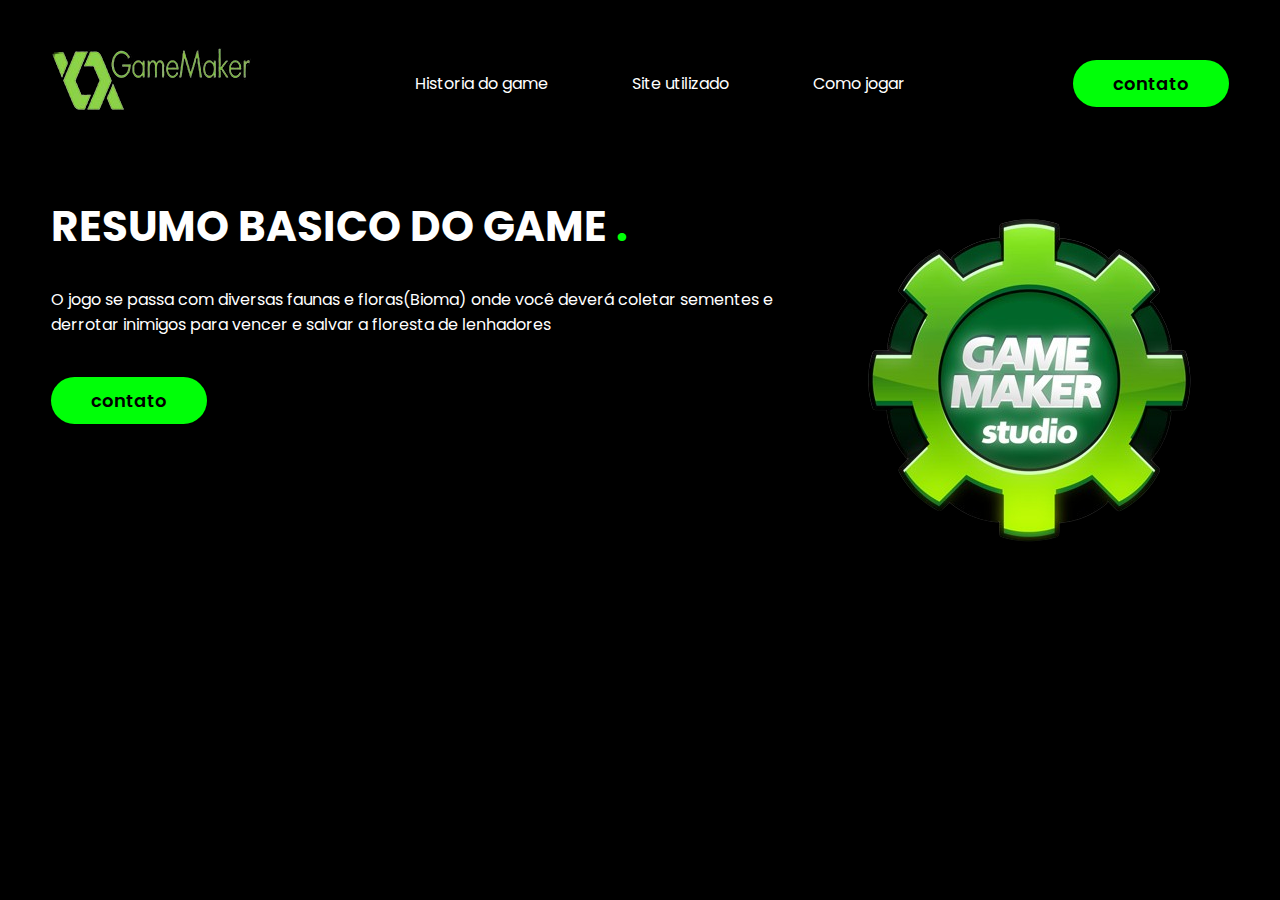
==== index.html @ 4962fa6c "Add files via upload" ====
<!DOCTYPE html>
<html lang="pt-br">
<head>
    <meta charset="UTF-8">
    <meta name="viewport" content="width=device-width, initial-scale=1.0">
    <!--glogle fonts-->
    <link rel="preconnect" href="https://fonts.googleapis.com">
    <link rel="preconnect" href="https://fonts.gstatic.com" crossorigin>
    <link href="https://fonts.googleapis.com/css2?family=Poppins:ital,wght@0,100;0,200;0,300;0,400;0,500;0,600;0,700;0,800;0,900;1,100;1,200;1,300;1,400;1,500;1,600;1,700;1,800;1,900&display=swap" rel="stylesheet">
    <!--glogle fonts fim-->
    <link rel="stylesheet" href="style.css">
    <title>Document</title>
</head>
<body>
    <header>
        <div class="interface">
         <div class="logo">
          <a href="#">
        <img src="./img/logo.png.png"alt="logo">
          </a>
         </div><!--logo-->
         <nav class="menu desktop">
        <ul>
        <li><a href="#">Historia do game</a></li>
        <li><a href="#">Site utilizado</a></li>
        <li><a href="#">Como jogar</a></li>
        </ul>
         </nav>
         <div class="btn-contato">
       <a href="#"></a>
       <button>contato</button>
         </div><!--btn contato-->
        </div><!-- interface-->
    </header>
    
    <main>

        <section class="topo-do-site">
            <div class="interface">
            <div class="flex">
            <div class="txt-topo-site">
                <h1>RESUMO BASICO DO GAME <span>.</span></h1>
                <p>O jogo se passa com diversas faunas e floras(Bioma) onde você deverá coletar sementes
                    e derrotar inimigos para vencer e salvar a floresta de lenhadores </p>
                    <div class="btn-contato">
                        <a href="#"><button>contato</button></a>
                    </div>
            </div><!--txt topo site-->

            <div class="img-topo-site">
                <img src="img/logo-gm-glowing-removebg-preview.png" alt="">

            </div><!--img-topo-site-->
            </div><!--flex-->
            </div><!--interface!-->
        </section><!--topo-do-site!-->
    </main>

</body>
</html>
---- style.css ----
*{
    margin: 0;
    padding: 0;
    box-sizing: border-box;
    font-family: 'Poppins', sans-serif;
}
body{
background-color: black;
height: 100vh;

}

.interface{
    max-width: 1280px;
    margin: 0 auto;
}
.flex{

    display:flex;
}

/*estilo cabeçario */
header{
padding: 40px 4%;

}
header > .interface{
display: flex;
align-items:center ;
justify-content: space-between;

}
header a{
text-decoration: none;
    color: #fff;
    display: inline-block;
    transition: .2s;
}
header nav ul {

    list-style-type: none; 

}
header nav ul li {

    display: inline-block;
    padding: 0 40px;
}
.btn-contato button{

    padding: 10px 40px ;
    font-size: 18px;
    font-weight:600 ;
    background-color:#00ff08 ;
    border: 0;
    border-radius:30px ;
    cursor: pointer;
    transition: 0.2s;
}
header a:hover{
     
    color: #fff;
    transform: scale(1.05);
}
.btn-contato button:hover{
box-shadow: 0px 0px 8px #00ff08;
transform: scale(1.05);

}
/* estilo topo do site */
section.topo-do-site{
    padding: 40px 4%;
}
section.topo-do-site.flex{
align-items: center;
justify-content: center;
gap: 90px;
}
.topo-do-site h1{
color: #fff;
font-size:42px;
line-height:40px ;
}
.topo-do-site .txt-topo-site h1 span{
color: #00ff08;
}
.topo-do-site .txt-topo-site p{
color: #fff;
margin: 40px 0px;
}
.topo-do-site .img-topo-site img{

    position: relative;    
    animation: flutuar 2s ease-in-out infinite alternate;
}



@keyframes flutuar{
0%{

    top: 0;
}
100%{
    top: 30px;
}


}
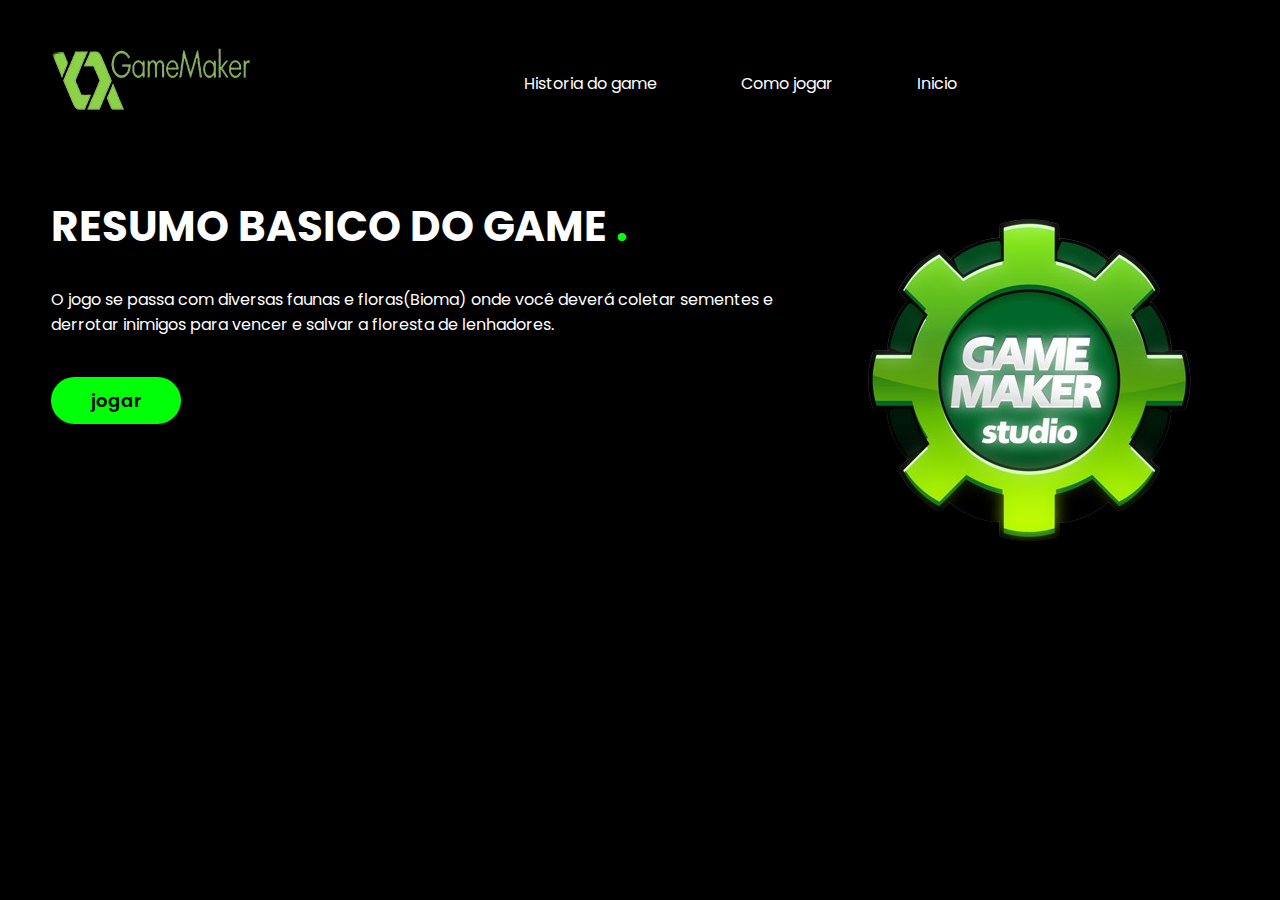
==== commit e1dd29a9: "Update index.html" ====
--- a/index.html
+++ b/index.html
@@ -21,14 +21,13 @@
          </div><!--logo-->
          <nav class="menu desktop">
         <ul>
-        <li><a href="#">Historia do game</a></li>
-        <li><a href="#">Site utilizado</a></li>
-        <li><a href="#">Como jogar</a></li>
+        <li><a href="historia.html">Historia do game</a></li>
+        <li><a href="comojoga.html">Como jogar</a></li>
+        <li><a href="index.html">Inicio</a></li>
         </ul>
          </nav>
          <div class="btn-contato">
-       <a href="#"></a>
-       <button>contato</button>
+       <a href="http://localhost:51264/runner.html?game=jogo_1_0"></a>
          </div><!--btn contato-->
         </div><!-- interface-->
     </header>
@@ -41,9 +40,9 @@
             <div class="txt-topo-site">
                 <h1>RESUMO BASICO DO GAME <span>.</span></h1>
                 <p>O jogo se passa com diversas faunas e floras(Bioma) onde você deverá coletar sementes
-                    e derrotar inimigos para vencer e salvar a floresta de lenhadores </p>
+                    e derrotar inimigos para vencer e salvar a floresta de lenhadores. </p>
                     <div class="btn-contato">
-                        <a href="#"><button>contato</button></a>
+                        <a href="http://localhost:51264/runner.html?game=jogo_1_0"><button>jogar</button></a>
                     </div>
             </div><!--txt topo site-->
 
@@ -57,4 +56,4 @@
     </main>
 
 </body>
-</html>+</html>
